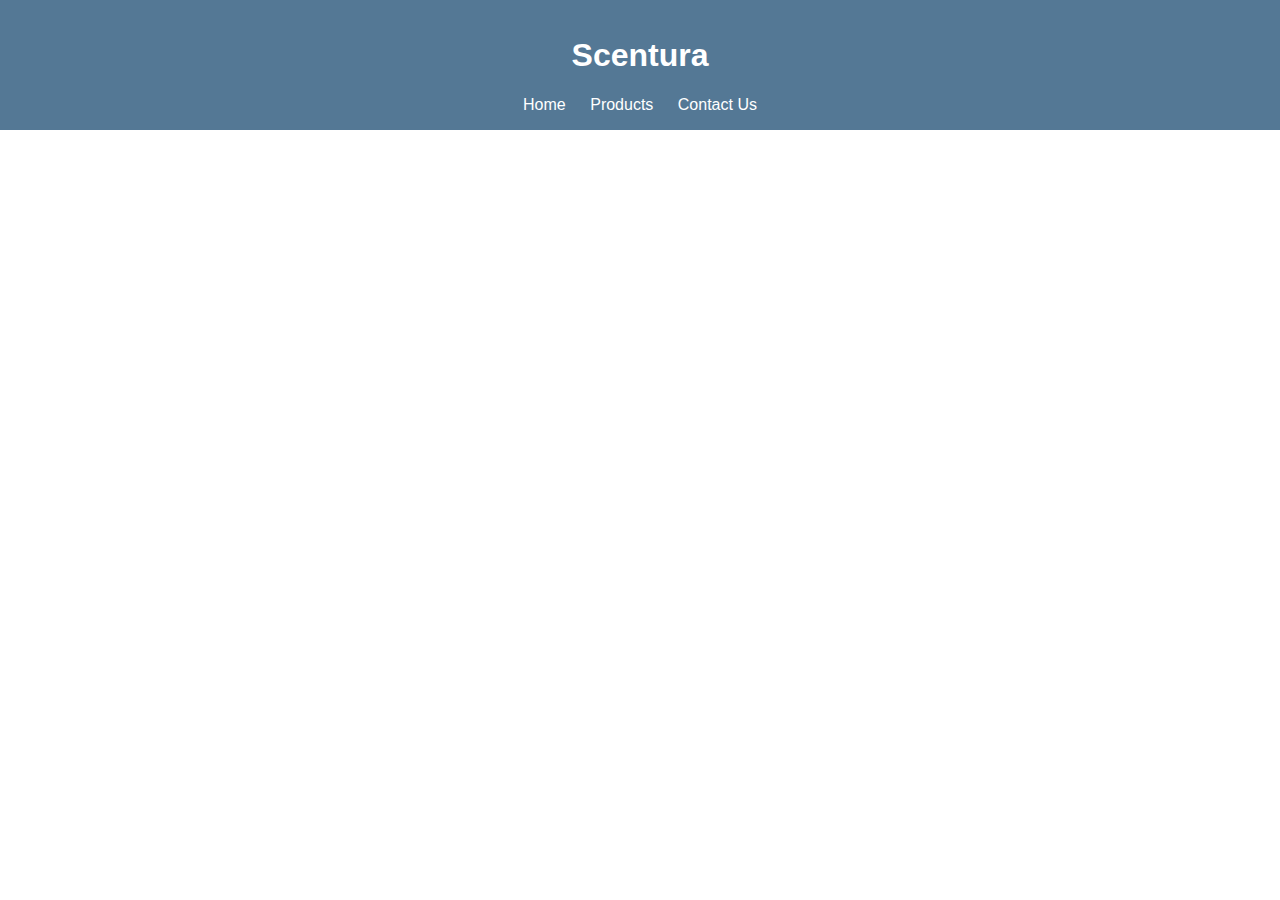
==== index.html @ e7e7821a "fourth commit" ====
<!DOCTYPE html>
<html lang="en">
<head>
    <meta charset="UTF-8">
    <meta name="viewport" content="width=device-width, initial-scale=1.0">
    <title>Scentura - Contact Us</title>
    <link href="https://fonts.googleapis.com/css2?family=Playfair+Display:wght@400;700&family=Roboto:wght@400;500&display=swap" rel="stylesheet">
    <link rel="stylesheet" href="contact.css">
</head>
<body>
    <!-- Created by Marjana Akter Mitu, ID: 2110971 -->
    <header>
        <h1>Scentura</h1>
        <nav>
            <a href="index.html">Home</a>
            <a href="products.html">Products</a>
            <a href="contact.html">Contact Us</a>
        </nav>
    </header>
---- contact.css ----
body {
    font-family: "Barlow Condensed", sans-serif;
    margin: 0;
    padding: 0;
}

header {
    background-color: #547895;
    color: #fff;
    text-align: center;
    margin: auto;
    padding: 1rem 0;
    font-weight: initial;
}

header nav a {
    color: #fff;
    text-decoration: none;
    margin: 0 10px;
}

header nav a:hover {
    color: #4b290c;
    text-decoration: underline;
}
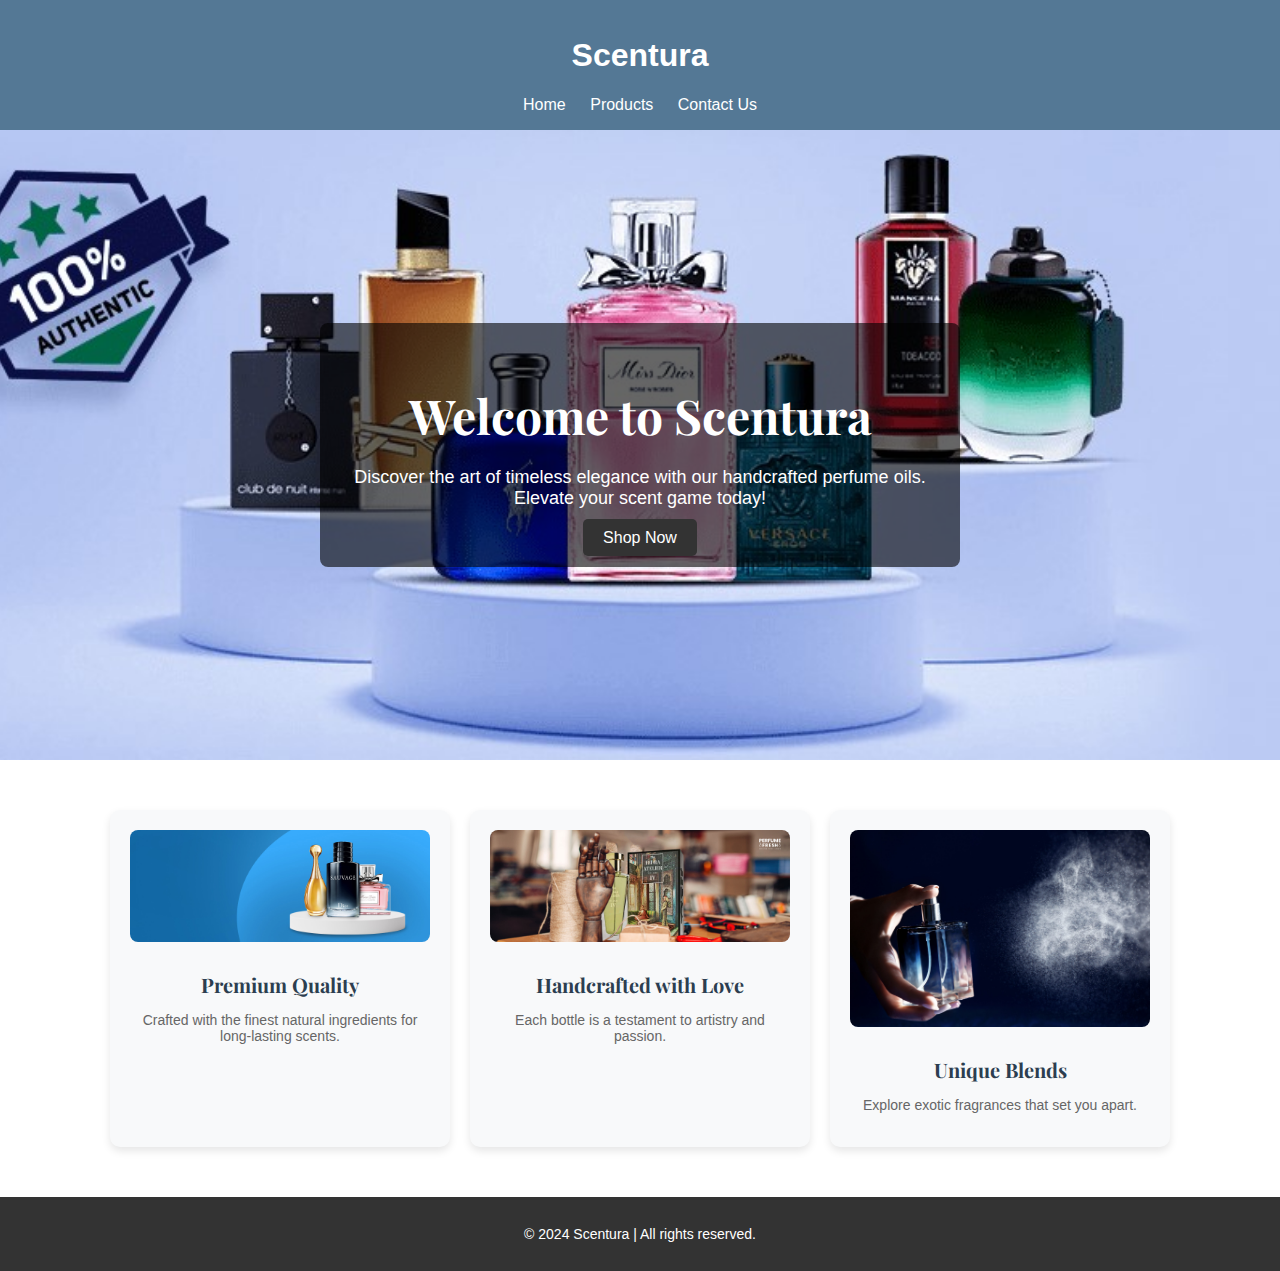
==== commit 6ac8d771: "eight commit" ====
--- a/index.html
+++ b/index.html
@@ -3,9 +3,9 @@
 <head>
     <meta charset="UTF-8">
     <meta name="viewport" content="width=device-width, initial-scale=1.0">
-    <title>Scentura - Contact Us</title>
+    <title>Scentura - Home</title>
     <link href="https://fonts.googleapis.com/css2?family=Playfair+Display:wght@400;700&family=Roboto:wght@400;500&display=swap" rel="stylesheet">
-    <link rel="stylesheet" href="contact.css">
+    <link rel="stylesheet" href="index.css">
 </head>
 <body>
     <!-- Created by Marjana Akter Mitu, ID: 2110971 -->
@@ -16,4 +16,36 @@
             <a href="products.html">Products</a>
             <a href="contact.html">Contact Us</a>
         </nav>
-    </header>+    </header>
+
+    <section class="banner">
+        <div class="banner-content">
+            <h2>Welcome to Scentura</h2>
+            <p>Discover the art of timeless elegance with our handcrafted perfume oils. Elevate your scent game today!</p>
+            <a href="products.html" class="btn">Shop Now</a>
+        </div>
+    </section>
+
+    <section class="features">
+        <div class="feature">
+            <img src="images/perfume2.jpg" alt="Luxury Fragrance">
+            <h3>Premium Quality</h3>
+            <p>Crafted with the finest natural ingredients for long-lasting scents.</p>
+        </div>
+        <div class="feature">
+            <img src="images/perfume1.jpg" alt="Handcrafted Oils">
+            <h3>Handcrafted with Love</h3>
+            <p>Each bottle is a testament to artistry and passion.</p>
+        </div>
+        <div class="feature">
+            <img src="images/perfume3.jpg" alt="Exotic Scents">
+            <h3>Unique Blends</h3>
+            <p>Explore exotic fragrances that set you apart.</p>
+        </div>
+    </section>
+
+    <footer>
+        <p>&copy; 2024 Scentura | All rights reserved.</p>
+    </footer>
+</body>
+</html>
--- a/index.css
+++ b/index.css
@@ -0,0 +1,124 @@
+
+body {
+    font-family: "Barlow Condensed", sans-serif;
+    margin: 0;
+    padding: 0;
+}
+
+header {
+    background-color: #547895;
+    color: #fff;
+    text-align: center;
+    margin: auto;
+    padding: 1rem 0;
+    font-weight: initial;
+}
+
+header nav a {
+    color: #fff;
+    text-decoration: none;
+    margin: 0 10px;
+}
+
+header nav a:hover {
+    color: #4b290c;
+    text-decoration: underline;
+}
+header nav a:hover {
+    text-decoration: underline;
+}
+
+
+.banner {
+    background: url(images/banner.jpg) no-repeat center center/cover;
+    height: 70vh;
+    display: flex;
+    justify-content: center;
+    align-items: center;
+    color: #fff;
+    text-align: center;
+}
+
+.banner-content {
+    max-width: 600px;
+    padding: 20px;
+    background: rgba(0, 0, 0, 0.6);
+    border-radius: 8px;
+}
+
+.banner-content h2 {
+    font-family: 'Playfair Display', serif;
+    font-size: 48px;
+    margin-bottom: 20px;
+}
+
+.banner-content p {
+    font-size: 18px;
+    margin-bottom: 20px;
+}
+
+.banner-content .btn {
+    padding: 10px 20px;
+    background-color: #333;
+    color: #fff;
+    text-decoration: none;
+    border-radius: 5px;
+    font-size: 16px;
+    transition: background-color 0.3s;
+}
+
+.banner-content .btn:hover {
+    background-color: #555;
+}
+
+
+.features {
+    display: flex;
+    flex-wrap: wrap;
+    justify-content: center;
+    gap: 20px;
+    padding: 50px 20px;
+    background-color: #fff;
+}
+
+.feature {
+    max-width: 300px;
+    text-align: center;
+    background: #f8f9fa;
+    padding: 20px;
+    border-radius: 10px;
+    box-shadow: 0px 4px 8px rgba(0, 0, 0, 0.1);
+    transition: transform 0.3s, box-shadow 0.3s;
+}
+
+.feature img {
+    width: 100%;
+    border-radius: 8px;
+    margin-bottom: 15px;
+}
+
+.feature h3 {
+    font-family: 'Playfair Display', serif;
+    font-size: 20px;
+    color: #2c3e50;
+    margin: 10px 0;
+}
+
+.feature p {
+    font-size: 14px;
+    color: #666;
+}
+
+.feature:hover {
+    transform: translateY(-5px);
+    box-shadow: 0px 8px 16px rgba(0, 0, 0, 0.2);
+}
+
+
+footer {
+    background-color: #333;
+    color: #fff;
+    text-align: center;
+    padding: 15px 0;
+    font-size: 14px;
+}
